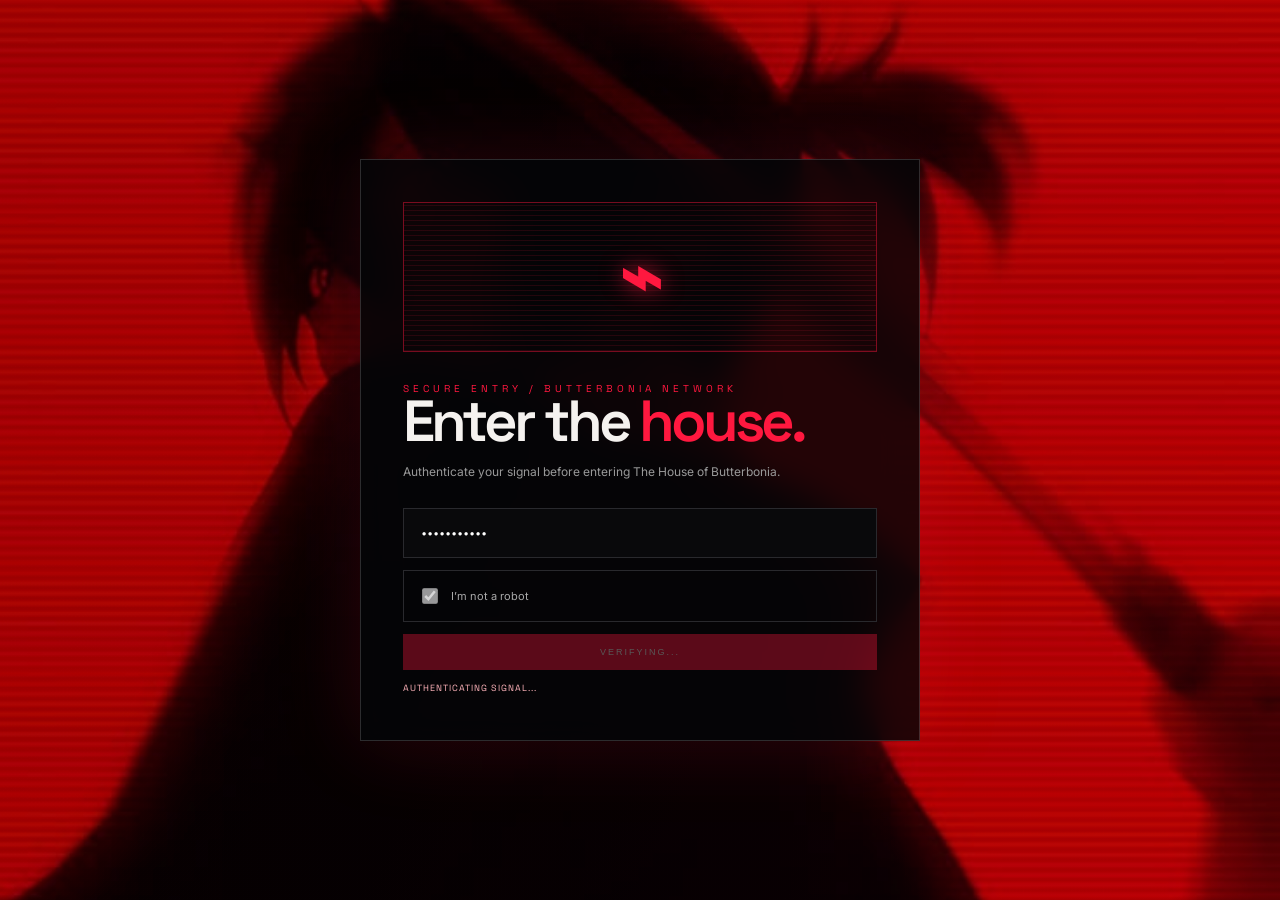
==== index.html @ 53d1768a "Add files via upload" ====
<!doctype html>
<html lang="en">
<head>
<meta charset="utf-8">
<meta name="viewport" content="width=device-width,initial-scale=1">
<title>The House of Butterbonia — The Beauty about Exploring Professional Track</title>
<script>if(sessionStorage.getItem('butterboniaAccess')!=='granted'){location.replace('loading.html')}</script>
<link rel="stylesheet" href="motion.css">
<link rel="stylesheet" href="glitch.css">
<link rel="stylesheet" href="background-asset.css">
<style>
@import url('https://fonts.googleapis.com/css2?family=Inter:wght@400;500;600;700;800&family=Space+Grotesk:wght@400;500;600;700&family=Playfair+Display:ital,wght@0,500;1,500&display=swap');
:root{--bg:#030305;--red:#ff183f;--red2:#7b001b;--white:#f5f2ef;--gray:#8b8990;--line:rgba(255,255,255,.12)}
*{box-sizing:border-box}html{scroll-behavior:smooth}body{margin:0;background:var(--bg);color:var(--white);font-family:Inter,sans-serif;overflow-x:hidden}
body:before{content:"";position:fixed;inset:0;z-index:50;pointer-events:none;opacity:.035;background-image:url("data:image/svg+xml,%3Csvg viewBox='0 0 180 180' xmlns='http://www.w3.org/2000/svg'%3E%3Cfilter id='n'%3E%3CfeTurbulence type='fractalNoise' baseFrequency='.85' numOctaves='3' stitchTiles='stitch'/%3E%3C/filter%3E%3Crect width='100%25' height='100%25' filter='url(%23n)' opacity='.7'/%3E%3C/svg%3E")}
a{text-decoration:none;color:inherit}.wrap{width:min(1240px,90%);margin:auto}
nav{position:fixed;top:0;left:0;right:0;height:78px;z-index:40;display:flex;align-items:center;justify-content:space-between;padding:0 5%;border-bottom:1px solid rgba(255,255,255,.06);background:linear-gradient(180deg,rgba(0,0,0,.78),transparent);backdrop-filter:blur(14px)}
.logo{font:700 16px "Space Grotesk";letter-spacing:4px}.logo b{color:var(--red)}.nav{display:flex;gap:28px;font-size:9px;letter-spacing:2px;color:#aaa;text-transform:uppercase}.nav a{position:relative;transition:color .3s ease}.nav a:after{content:"";position:absolute;left:0;right:100%;bottom:-9px;height:1px;background:var(--red);transition:right .3s ease}.nav a:hover,.nav a.active{color:white}.nav a:hover:after,.nav a.active:after{right:0}
.navbtn{border:1px solid #444;padding:10px 14px;font-size:9px;letter-spacing:2px;transition:border-color .3s ease,color .3s ease,transform .3s ease,box-shadow .3s ease}.navbtn:hover{border-color:var(--red);color:var(--red);transform:translateY(-2px);box-shadow:0 8px 30px rgba(255,24,63,.12)}
.hero{height:100svh;min-height:700px;position:relative;display:flex;align-items:flex-end;overflow:hidden;background:#050507}
.hero-bg{position:absolute;inset:0;background:
radial-gradient(circle at 70% 42%,rgba(255,0,44,.2),transparent 27%),
radial-gradient(circle at 40% 80%,rgba(255,0,30,.08),transparent 25%),
linear-gradient(115deg,#020203 0%,#08080b 48%,#17030a 100%)}
.hero-orb{position:absolute;width:46vw;height:46vw;max-width:650px;max-height:650px;border-radius:50%;right:5%;top:13%;background:radial-gradient(circle at 35% 30%,#ff4561 0,#8d001c 22%,#220008 55%,transparent 70%);filter:blur(2px);opacity:.75;box-shadow:0 0 150px rgba(255,0,45,.18)}
.hero-lines{position:absolute;inset:0;background:linear-gradient(90deg,transparent 49.8%,rgba(255,255,255,.08) 50%,transparent 50.2%),linear-gradient(0deg,transparent 49.8%,rgba(255,255,255,.06) 50%,transparent 50.2%);background-size:120px 120px;mask-image:linear-gradient(to bottom,transparent 5%,black 45%,transparent 95%);opacity:.25}
.hero-content{position:relative;z-index:3;padding-bottom:7vh}
.eyebrow{font:10px "Space Grotesk";letter-spacing:4px;text-transform:uppercase;color:var(--red)}
.hero h1{font:700 clamp(70px,12vw,170px) "Space Grotesk";letter-spacing:-.09em;line-height:.78;margin:22px 0 28px;text-transform:uppercase}
.hero h1 .thin{font-weight:400;color:#aaa}.hero h1 .red{color:var(--red)}
.hero-desc{max-width:510px;color:#aaa;font-size:13px;line-height:1.8}
.hero-actions{display:flex;gap:10px;margin-top:28px}.btn{font-size:9px;letter-spacing:2px;text-transform:uppercase;padding:14px 20px;border:1px solid #444;transition:transform .3s ease,border-color .3s ease,box-shadow .3s ease}.btn.red{background:var(--red);border-color:var(--red)}.btn:hover{transform:translateY(-3px);border-color:var(--red);box-shadow:0 12px 30px rgba(255,24,63,.16)}.btn:focus-visible,.nav a:focus-visible,.navbtn:focus-visible{outline:1px solid var(--red);outline-offset:5px}
.scroll{position:absolute;right:5%;bottom:7vh;z-index:3;writing-mode:vertical-rl;font:9px "Space Grotesk";letter-spacing:3px;color:#777}
.scroll:after{content:"";display:inline-block;width:1px;height:65px;background:var(--red);margin-top:12px}
.marquee{overflow:hidden;border-top:1px solid var(--line);border-bottom:1px solid var(--line);padding:16px 0;color:#777;white-space:nowrap;font:9px "Space Grotesk";letter-spacing:3px}.marquee span{color:var(--red);padding:0 35px}
section{padding:125px 0}.intro{display:grid;grid-template-columns:.65fr 1.35fr;gap:70px}.intro h2{font:500 clamp(45px,7vw,90px) "Playfair Display";font-style:italic;line-height:.96;letter-spacing:-.06em;margin:0}.intro h2 span{color:var(--red)}.copy{color:#8e8d93;font-size:13px;line-height:1.9;max-width:620px}
.big-image{margin-top:70px;height:650px;position:relative;overflow:hidden;border:1px solid var(--line)}.big-image img{width:100%;height:100%;object-fit:cover;filter:contrast(1.15) saturate(.75)}.big-image:after{content:"";position:absolute;inset:0;background:linear-gradient(90deg,rgba(0,0,0,.45),transparent 45%,rgba(0,0,0,.2))}
.coord{position:absolute;z-index:2;left:22px;top:20px;font:9px "Space Grotesk";letter-spacing:2px;color:#aaa}.coord b{color:var(--red)}
.statbar{display:grid;grid-template-columns:repeat(4,1fr);border-bottom:1px solid var(--line);border-top:1px solid var(--line)}.stat{padding:28px 20px;border-right:1px solid var(--line)}.stat:last-child{border:0}.stat strong{font:600 35px "Space Grotesk";display:block;min-height:42px;letter-spacing:-.06em;text-shadow:0 0 18px rgba(255,24,63,.18)}.stat span{font-size:8px;letter-spacing:2px;color:#777;text-transform:uppercase}.stat.infinity-stat{display:flex;flex-direction:column;align-items:flex-start}.stat.infinity-stat .infinity-mark{display:block;font:600 35px "Space Grotesk";line-height:1;opacity:.9;animation:infinityPulse 2.2s ease-in-out infinite}.section-title{display:flex;justify-content:space-between;align-items:end;margin-bottom:45px}.section-title h2{font:600 clamp(45px,6vw,78px) "Space Grotesk";letter-spacing:-.08em;line-height:.85;margin:10px 0 0}.section-title p{max-width:360px;color:#777;font-size:12px;line-height:1.8}
.cards{display:grid;grid-template-columns:repeat(3,1fr);gap:1px;background:#222}.card{background:#08080a;padding:35px;min-height:290px;position:relative;transition:background .45s ease,transform .45s ease,box-shadow .45s ease}.card:nth-child(2){background:#0d0d10}.card .n{color:var(--red);font:10px "Space Grotesk";letter-spacing:2px}.card h3{font:600 24px "Space Grotesk";letter-spacing:-1px;margin:90px 0 12px}.card p{font-size:11px;color:#777;line-height:1.8}.card:after{content:"↗";position:absolute;right:25px;top:25px;color:#555;transition:color .3s ease,transform .3s ease}.card:hover{z-index:1;background:#121217;transform:translateY(-7px);box-shadow:0 18px 45px rgba(255,0,45,.12)}.card:hover:after{color:var(--red);transform:translate(3px,-3px)}
.gallery{display:grid;grid-template-columns:1.35fr .65fr;gap:14px}.tile{height:650px;position:relative;overflow:hidden;background:#111}.tile.small{height:650px}.tile img{width:100%;height:100%;object-fit:cover;transition:1s;filter:contrast(1.12) saturate(.82)}.tile:hover img{transform:scale(1.045)}.tile:after{content:"";position:absolute;inset:0;background:linear-gradient(transparent 40%,rgba(0,0,0,.9))}.label{position:absolute;z-index:2;bottom:28px;left:28px}.label small{font-size:8px;letter-spacing:3px;color:var(--red)}.label h3{font:600 28px "Space Grotesk";letter-spacing:-1px;margin:6px 0}
.quote{padding:160px 0;text-align:center;position:relative}.quote:before{content:"";position:absolute;left:50%;top:50%;transform:translate(-50%,-50%);width:400px;height:400px;border-radius:50%;background:var(--red);filter:blur(180px);opacity:.12}.quote p{position:relative;font:italic 500 clamp(40px,7vw,100px) "Playfair Display";line-height:1.02;max-width:1050px;margin:auto}.quote em{color:var(--red)}
.contact{border-top:1px solid var(--line);border-bottom:1px solid var(--line);padding:90px 0}.contact-grid{display:grid;grid-template-columns:1fr 1fr;gap:70px}.contact h2{font:600 clamp(50px,7vw,100px) "Space Grotesk";letter-spacing:-.09em;line-height:.85;margin:15px 0}.contact p{color:#777;line-height:1.8;font-size:12px}form{display:grid;gap:10px}input,textarea{background:#09090b;border:1px solid #29292d;color:white;padding:17px;font:11px Inter;outline:0}input:focus,textarea:focus{border-color:var(--red)}textarea{height:145px;resize:vertical}button{cursor:pointer}
footer{padding:30px 0;color:#555;font:8px "Space Grotesk";letter-spacing:2px;display:flex;justify-content:space-between}
.reveal{opacity:0;transform:translateY(22px);animation:up .8s ease forwards}.reveal-on-scroll{opacity:0;transform:translateY(28px);transition:opacity .8s ease,transform .8s ease}.reveal-on-scroll.is-visible{opacity:1;transform:none}@keyframes up{to{opacity:1;transform:none}}
@media(max-width:850px){.nav{display:none}.hero-orb{width:80vw;height:80vw;right:-15%;top:18%}.hero h1{font-size:19vw}.scroll{display:none}.intro,.contact-grid{grid-template-columns:1fr}.cards{grid-template-columns:1fr}.gallery{grid-template-columns:1fr}.tile,.tile.small{height:470px}.statbar{grid-template-columns:repeat(2,1fr)}section{padding:85px 0}}
@keyframes infinityPulse{0%,100%{transform:scale(1);opacity:.9}50%{transform:scale(1.12);opacity:1}}
</style>
</head>
<body>
<nav>
<a class="logo" href="index.html">HOUSE OF<b> / </b>BUTTERBONIA</a>
<div class="nav"><a href="about.html">About the Team</a><a href="careers.html">Career Paths</a><a href="skills.html">Skills</a><a href="resources.html">Resources</a></div>
</nav>

<section class="hero">
<div class="hero-bg"></div><div class="hero-orb"></div><div class="hero-lines"></div>
<div class="wrap hero-content reveal">
<div class="eyebrow">Professional Track / Collaborative Career Guide</div>
<h1>The Beauty<br><span class="thin">about</span> <span class="red">Exploring</span><br>Professional Track.</h1>
<p class="hero-desc">A collaborative guide to careers, skills, and opportunities in professional track.</p>
<div class="hero-actions"><a class="btn red" href="careers.html">Explore Careers ↗</a><a class="btn" href="about.html">Start Here</a></div>
</div>
<div class="scroll">SCROLL TO EXPLORE</div>
</section>

<div class="marquee">ACCOUNTING <span>✦</span> MARKET ANALYST <span>✦</span> BUSINESS LEGAL MANAGEMENT <span>✦</span> ENTREPRENEURSHIP <span>✦</span> CYBER SECURITY <span>✦</span> PROFESSIONAL TRACK</div>

<section id="about"><div class="wrap">
<div class="intro reveal-on-scroll">
<div><div class="eyebrow">01 / ABOUT THIS WEBSITE</div></div>
<div><h2>A track is a <span>direction</span> to grow into.</h2><p class="copy">This website is a collaborative project by our group, created to showcase our chosen professional track: Accounting, Market Analyst, Business Legal Management, Entrepreneur, and Cyber Security. It provides an overview of the field, career paths, tools, and resources for students and aspiring professionals.</p></div>
</div>
<div class="statbar reveal-on-scroll"><div class="stat"><strong class="count-up" data-target="5">00</strong><span>Career categories</span></div><div class="stat"><strong class="count-up" data-target="6">00</strong><span>Team members</span></div><div class="stat"><strong class="count-up" data-target="3">00</strong><span>Core skill groups</span></div><div class="stat infinity-stat"><span class="infinity-mark">∞</span><span>Ways to grow</span></div></div>
</div></section>

<section id="quick-links"><div class="wrap">
<div class="section-title"><div><div class="eyebrow">02 / QUICK LINKS</div><h2>Find your<br>next step.</h2></div><p>A “track” is just the career path we’ve chosen to focus on. It’s the professional direction we’re preparing for, and this website is a simple, shared guide to explain what our chosen field is, what skills and jobs it involves, and how to get started.</p></div>
<div class="cards reveal-on-scroll">
<a class="card" href="careers.html"><div class="n">01 / CAREERS</div><h3>Career Paths</h3><p>Explore the career categories chosen by the group and see how a track can grow into a profession.</p></a>
<a class="card" href="skills.html"><div class="n">02 / SKILLS</div><h3>Skills &amp; Competencies</h3><p>See the shared skills students and professionals need across the professional track.</p></a>
<a class="card" href="resources.html"><div class="n">03 / RESOURCES</div><h3>Resources &amp; Next Steps</h3><p>Use courses, tutorials, guides, projects, communities, and experience to start moving forward.</p></a>
</div>
</div></section>

<section id="paths"><div class="wrap">
<div class="section-title"><div><div class="eyebrow">03 / CAREER PATHS</div><h2>Start small.<br><span style="color:var(--red)">Grow with purpose.</span></h2></div><p>This track can lead to many different jobs. Most people start with simple, entry-level roles to learn the basics. As they gain experience, they take on more responsibility and choose a specialty. Later, they can become senior experts or team leaders. The job titles may change, but the path is the same: start small, build skills, and grow into the role that fits you.</p></div>
</div></section>

<section class="quote"><div class="wrap"><div class="eyebrow">04 / THE DIRECTION</div><p>Start small, build skills, and <em>grow</em> into the role that fits you.</p></div></section>

<section id="resources" class="contact"><div class="wrap contact-grid">
<div><div class="eyebrow">05 / RESOURCES &amp; NEXT STEPS</div><h2>KEEP<br><span style="color:var(--red)">GOING.</span></h2><p>To get started in this track, use online courses, tutorials, and free guides to learn the basic skills, and read books, blogs, or listen to podcasts from people already working in the field. Practice by doing small projects and create a simple portfolio to show what you’ve done, and you may join clubs, online groups, or local meetups to meet others and get advice.</p></div>
<div><p class="copy">Next, look for internships, part-time jobs, or volunteer work related to the track, and keep learning as the field changes-start small, stay curious, and keep going.</p><a class="btn red" href="resources.html">View resources ↗</a></div>
</div></section>
<footer class="wrap"><span>THE HOUSE OF BUTTERBONIA / ABM</span><span>COLLABORATIVE CAREER GUIDE</span></footer>
<script>
const reveals = document.querySelectorAll('.reveal-on-scroll');
const observer = new IntersectionObserver(entries => entries.forEach(entry => {
	if (entry.isIntersecting) { entry.target.classList.add('is-visible'); observer.unobserve(entry.target); }
}), { threshold: .12 });
reveals.forEach(element => observer.observe(element));

const counters = document.querySelectorAll('.count-up');
const animateCounter = (element) => {
	const target = Number.parseInt(element.dataset.target || '0', 10);
	if (!Number.isFinite(target)) return;

	element.textContent = '00';
	let current = 0;
	const step = Math.max(1, Math.ceil(target / 18));
	const interval = setInterval(() => {
		current += step;
		if (current >= target) {
			current = target;
			clearInterval(interval);
		}
		element.textContent = String(current).padStart(2, '0');
	}, 120);
};

counters.forEach(animateCounter);
</script>
<script src="pages.js"></script>
</body>
</html>
---- motion.css ----
body{position:relative;isolation:isolate;background:#030305}body:after{content:"";position:fixed;inset:0;z-index:-2;pointer-events:none;background:linear-gradient(115deg,rgba(3,3,5,.96),rgba(35,0,10,.82)),url("〚Ｘ_ Ｉｃｏｎｓ〛.jpg") center/cover no-repeat;opacity:.32;transform:scale(1.08);animation:backgroundDrift 24s ease-in-out infinite alternate}.page-hero{background:linear-gradient(115deg,rgba(2,2,3,.92),rgba(23,3,10,.68)),url("〚Ｘ_ Ｉｃｏｎｓ〛.jpg") center/cover no-repeat!important;animation:heroDrift 18s ease-in-out infinite alternate}.page-hero:before,.hero:before{content:"";position:absolute;inset:0;pointer-events:none;background:repeating-linear-gradient(0deg,rgba(255,24,63,.08) 0 1px,transparent 1px 5px);mix-blend-mode:screen;opacity:.32;animation:scanMove 9s linear infinite}.page-hero:after{display:none!important}.page-hero h1,.hero h1{animation:titleReveal 1.1s cubic-bezier(.2,.8,.2,1) both}.page-hero .eyebrow,.hero .eyebrow{animation:signalReveal .8s ease-out .15s both}.page-hero .wrap,.hero-content{filter:drop-shadow(0 10px 30px rgba(0,0,0,.3))}.hologram{animation:hologramPulse 5s ease-in-out infinite}.hero-bg{background:linear-gradient(115deg,rgba(2,2,3,.92),rgba(23,3,10,.68)),url("〚Ｘ_ Ｉｃｏｎｓ〛.jpg") center/cover no-repeat!important;animation:heroDrift 18s ease-in-out infinite alternate}.hero-lines{animation:gridFloat 12s ease-in-out infinite alternate}.hero-orb{display:none!important}@keyframes backgroundDrift{from{background-position:center,45% 50%;transform:scale(1.08)}to{background-position:center,58% 45%;transform:scale(1.16)}}@keyframes heroDrift{from{background-position:50% 50%}to{background-position:56% 44%}}@keyframes scanMove{from{transform:translateY(-8%)}to{transform:translateY(8%)}}@keyframes heroGlow{from{opacity:.55;filter:blur(2px) brightness(1)}to{opacity:.78;filter:blur(5px) brightness(1.2)}}@keyframes titleReveal{from{opacity:0;transform:translateY(28px);filter:blur(8px)}to{opacity:1;transform:none;filter:none}}@keyframes signalReveal{from{opacity:0;letter-spacing:10px}to{opacity:1;letter-spacing:4px}}@keyframes hologramPulse{0%,100%{box-shadow:inset 0 0 0 rgba(255,24,63,0)}50%{box-shadow:inset 0 0 70px rgba(255,24,63,.08)}}@keyframes gridFloat{from{transform:translate3d(0,0,0)}to{transform:translate3d(20px,-16px,0)}}@keyframes orbFloat{from{transform:translate3d(0,0,0) scale(1)}to{transform:translate3d(-22px,16px,0) scale(1.05)}}@media(prefers-reduced-motion:reduce){*,*:before,*:after{animation-duration:.01ms!important;animation-iteration-count:1!important;scroll-behavior:auto!important}}
---- glitch.css ----
.page-hero h1,.hero h1{animation:titleReveal 1.1s cubic-bezier(.2,.8,.2,1) both}.page-hero h1 span,.hero h1 .red,strong,.hologram-symbol,.logo{display:inline-block;animation:cyberPulse 5.5s 1.8s steps(1,end) infinite}.page-hero h1,.hero h1,.section-title h2,.intro h2,.contact h2,.content-grid h2,.card h3,strong{ text-shadow:0 0 12px rgba(245,242,239,.18)}@keyframes cyberPulse{0%,82%,100%{transform:none;clip-path:inset(0);text-shadow:0 0 12px rgba(245,242,239,.18);filter:none}83%{transform:translateX(-3px);clip-path:inset(18% 0 62% 0);text-shadow:3px 0 var(--red),-2px 0 rgba(93,231,255,.8);filter:contrast(1.15)}84%{transform:translateX(3px);clip-path:inset(64% 0 10% 0);text-shadow:-3px 0 var(--red),2px 0 rgba(93,231,255,.7);filter:contrast(1.2)}85%{transform:none;clip-path:inset(0);text-shadow:0 0 12px rgba(245,242,239,.18);filter:none}}@media(prefers-reduced-motion:reduce){.page-hero h1,.hero h1,.page-hero h1 span,.hero h1 .red,strong,.hologram-symbol,.logo{animation:none!important}}
---- background-asset.css ----
body:after{background-image:linear-gradient(115deg,rgba(3,3,5,.96),rgba(35,0,10,.82)),url("butterbonia-background.jpg")}.page-hero{background-image:linear-gradient(115deg,rgba(2,2,3,.92),rgba(23,3,10,.68)),url("butterbonia-background.jpg")!important}.hero-bg{background-image:linear-gradient(115deg,rgba(2,2,3,.92),rgba(23,3,10,.68)),url("butterbonia-background.jpg")!important}
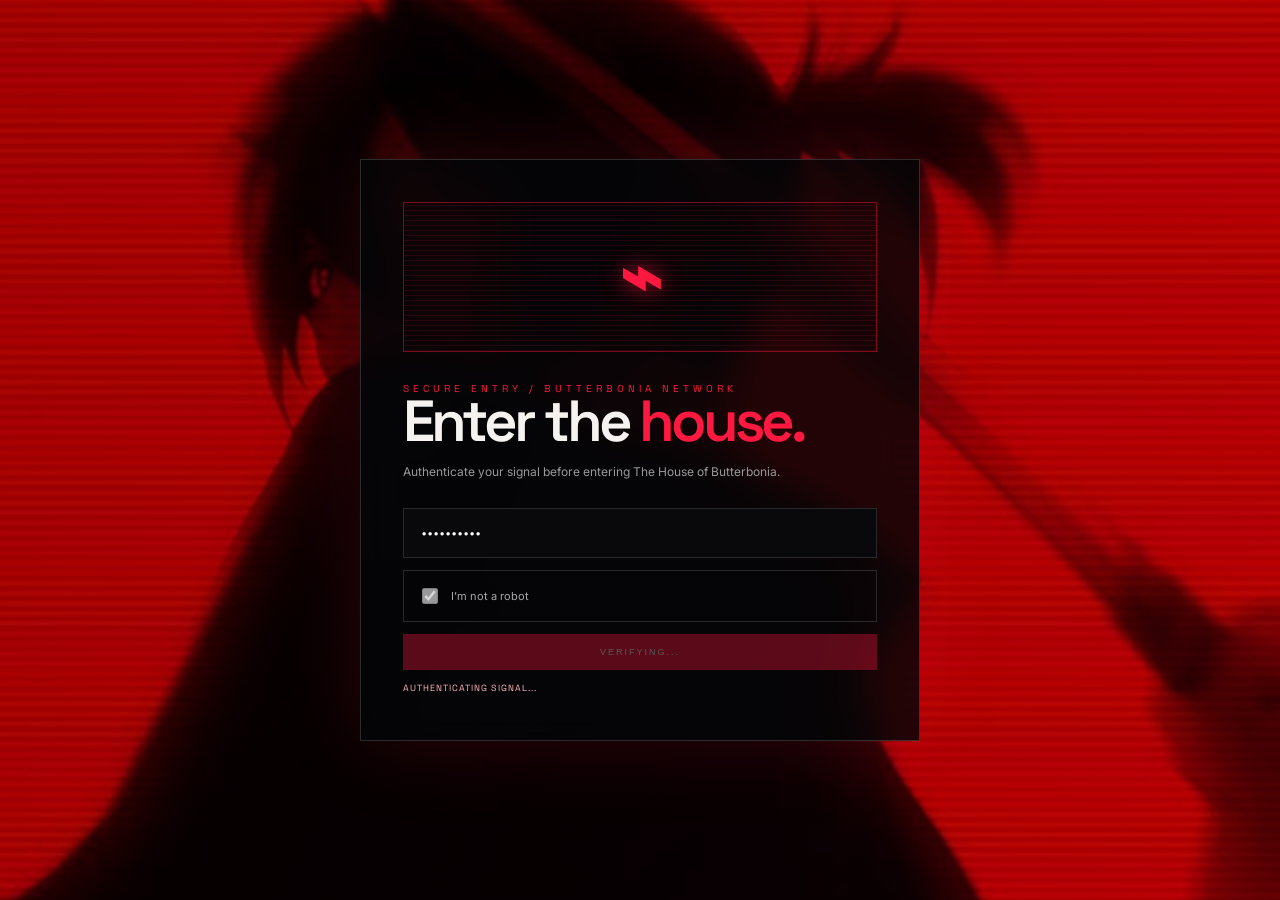
==== commit ea1e939c: "Add files via upload" ====
--- a/index.html
+++ b/index.html
@@ -26,7 +26,7 @@
 .hero-lines{position:absolute;inset:0;background:linear-gradient(90deg,transparent 49.8%,rgba(255,255,255,.08) 50%,transparent 50.2%),linear-gradient(0deg,transparent 49.8%,rgba(255,255,255,.06) 50%,transparent 50.2%);background-size:120px 120px;mask-image:linear-gradient(to bottom,transparent 5%,black 45%,transparent 95%);opacity:.25}
 .hero-content{position:relative;z-index:3;padding-bottom:7vh}
 .eyebrow{font:10px "Space Grotesk";letter-spacing:4px;text-transform:uppercase;color:var(--red)}
-.hero h1{font:700 clamp(70px,12vw,170px) "Space Grotesk";letter-spacing:-.09em;line-height:.78;margin:22px 0 28px;text-transform:uppercase}
+.hero h1{font:700 clamp(52px,8vw,110px) "Space Grotesk";letter-spacing:-.09em;line-height:.78;margin:22px 0 28px;text-transform:uppercase}
 .hero h1 .thin{font-weight:400;color:#aaa}.hero h1 .red{color:var(--red)}
 .hero-desc{max-width:510px;color:#aaa;font-size:13px;line-height:1.8}
 .hero-actions{display:flex;gap:10px;margin-top:28px}.btn{font-size:9px;letter-spacing:2px;text-transform:uppercase;padding:14px 20px;border:1px solid #444;transition:transform .3s ease,border-color .3s ease,box-shadow .3s ease}.btn.red{background:var(--red);border-color:var(--red)}.btn:hover{transform:translateY(-3px);border-color:var(--red);box-shadow:0 12px 30px rgba(255,24,63,.16)}.btn:focus-visible,.nav a:focus-visible,.navbtn:focus-visible{outline:1px solid var(--red);outline-offset:5px}
@@ -43,7 +43,7 @@
 .contact{border-top:1px solid var(--line);border-bottom:1px solid var(--line);padding:90px 0}.contact-grid{display:grid;grid-template-columns:1fr 1fr;gap:70px}.contact h2{font:600 clamp(50px,7vw,100px) "Space Grotesk";letter-spacing:-.09em;line-height:.85;margin:15px 0}.contact p{color:#777;line-height:1.8;font-size:12px}form{display:grid;gap:10px}input,textarea{background:#09090b;border:1px solid #29292d;color:white;padding:17px;font:11px Inter;outline:0}input:focus,textarea:focus{border-color:var(--red)}textarea{height:145px;resize:vertical}button{cursor:pointer}
 footer{padding:30px 0;color:#555;font:8px "Space Grotesk";letter-spacing:2px;display:flex;justify-content:space-between}
 .reveal{opacity:0;transform:translateY(22px);animation:up .8s ease forwards}.reveal-on-scroll{opacity:0;transform:translateY(28px);transition:opacity .8s ease,transform .8s ease}.reveal-on-scroll.is-visible{opacity:1;transform:none}@keyframes up{to{opacity:1;transform:none}}
-@media(max-width:850px){.nav{display:none}.hero-orb{width:80vw;height:80vw;right:-15%;top:18%}.hero h1{font-size:19vw}.scroll{display:none}.intro,.contact-grid{grid-template-columns:1fr}.cards{grid-template-columns:1fr}.gallery{grid-template-columns:1fr}.tile,.tile.small{height:470px}.statbar{grid-template-columns:repeat(2,1fr)}section{padding:85px 0}}
+@media(max-width:850px){.nav{display:none}.hero-orb{width:80vw;height:80vw;right:-15%;top:18%}.hero h1{font-size:13vw}.scroll{display:none}.intro,.contact-grid{grid-template-columns:1fr}.cards{grid-template-columns:1fr}.gallery{grid-template-columns:1fr}.tile,.tile.small{height:470px}.statbar{grid-template-columns:repeat(2,1fr)}section{padding:85px 0}}
 @keyframes infinityPulse{0%,100%{transform:scale(1);opacity:.9}50%{transform:scale(1.12);opacity:1}}
 </style>
 </head>
@@ -59,7 +59,7 @@
 <div class="eyebrow">Professional Track / Collaborative Career Guide</div>
 <h1>The Beauty<br><span class="thin">about</span> <span class="red">Exploring</span><br>Professional Track.</h1>
 <p class="hero-desc">A collaborative guide to careers, skills, and opportunities in professional track.</p>
-<div class="hero-actions"><a class="btn red" href="careers.html">Explore Careers ↗</a><a class="btn" href="about.html">Start Here</a></div>
+<div class="hero-actions"><a class="btn" href="about.html">Start Here</a></div>
 </div>
 <div class="scroll">SCROLL TO EXPLORE</div>
 </section>
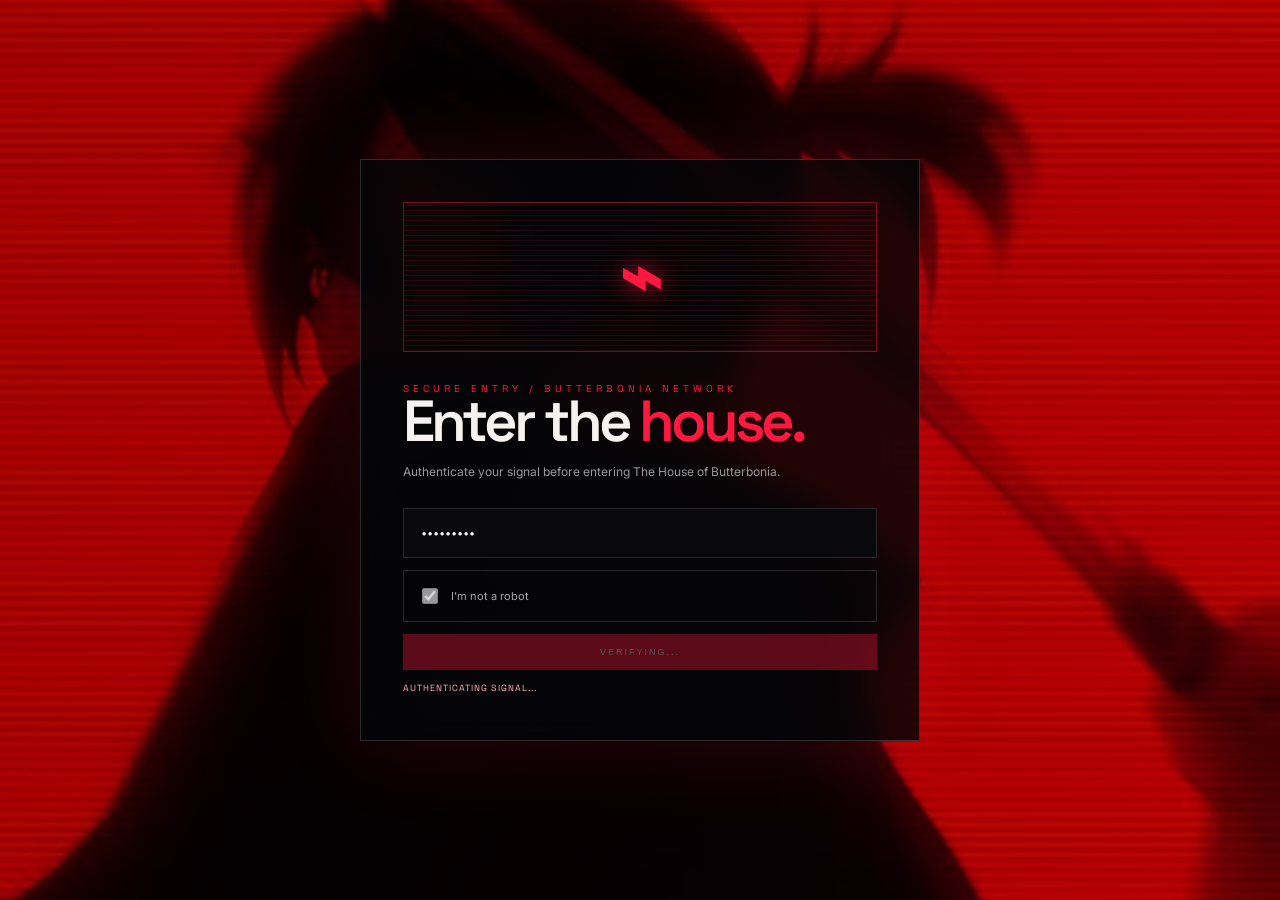
==== commit 4a9b2637: "Update index.html" ====
--- a/index.html
+++ b/index.html
@@ -3,8 +3,8 @@
 <head>
 <meta charset="utf-8">
 <meta name="viewport" content="width=device-width,initial-scale=1">
-<title>The House of Butterbonia — The Beauty about Exploring Professional Track</title>
-<script>if(sessionStorage.getItem('butterboniaAccess')!=='granted'){location.replace('loading.html')}</script>
+<title>The House of Camoral — The Beauty about Exploring Professional Track</title>
+<script>if(sessionStorage.getItem('camoralAccess')!=='granted'){location.replace('loading.html')}</script>
 <link rel="stylesheet" href="motion.css">
 <link rel="stylesheet" href="glitch.css">
 <link rel="stylesheet" href="background-asset.css">
@@ -49,7 +49,7 @@
 </head>
 <body>
 <nav>
-<a class="logo" href="index.html">HOUSE OF<b> / </b>BUTTERBONIA</a>
+<a class="logo" href="index.html">HOUSE OF<b> / </b>CAMORAL</a>
 <div class="nav"><a href="about.html">About the Team</a><a href="careers.html">Career Paths</a><a href="skills.html">Skills</a><a href="resources.html">Resources</a></div>
 </nav>
 
@@ -93,7 +93,7 @@
 <div><div class="eyebrow">05 / RESOURCES &amp; NEXT STEPS</div><h2>KEEP<br><span style="color:var(--red)">GOING.</span></h2><p>To get started in this track, use online courses, tutorials, and free guides to learn the basic skills, and read books, blogs, or listen to podcasts from people already working in the field. Practice by doing small projects and create a simple portfolio to show what you’ve done, and you may join clubs, online groups, or local meetups to meet others and get advice.</p></div>
 <div><p class="copy">Next, look for internships, part-time jobs, or volunteer work related to the track, and keep learning as the field changes-start small, stay curious, and keep going.</p><a class="btn red" href="resources.html">View resources ↗</a></div>
 </div></section>
-<footer class="wrap"><span>THE HOUSE OF BUTTERBONIA / ABM</span><span>COLLABORATIVE CAREER GUIDE</span></footer>
+<footer class="wrap"><span>THE HOUSE OF CAMORAL / ABM</span><span>COLLABORATIVE CAREER GUIDE</span></footer>
 <script>
 const reveals = document.querySelectorAll('.reveal-on-scroll');
 const observer = new IntersectionObserver(entries => entries.forEach(entry => {
@@ -123,4 +123,4 @@
 </script>
 <script src="pages.js"></script>
 </body>
-</html>+</html>
